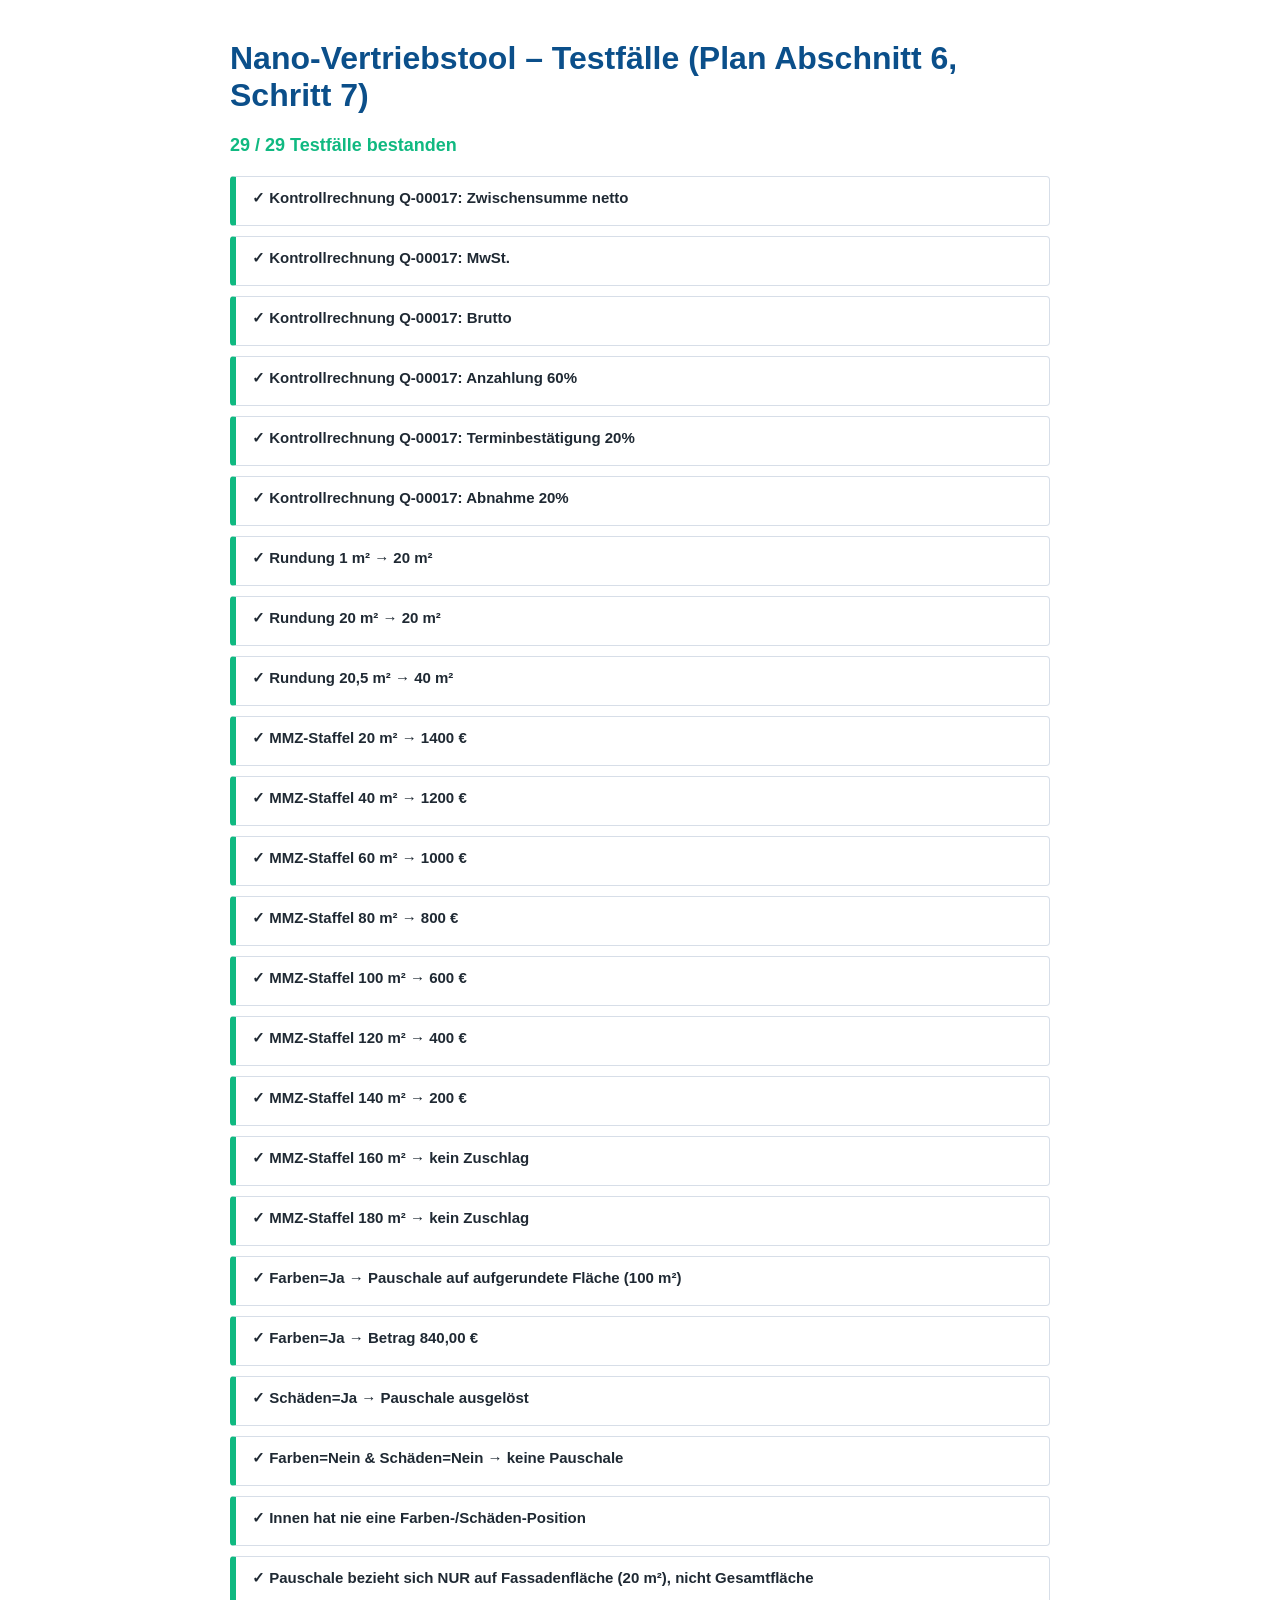
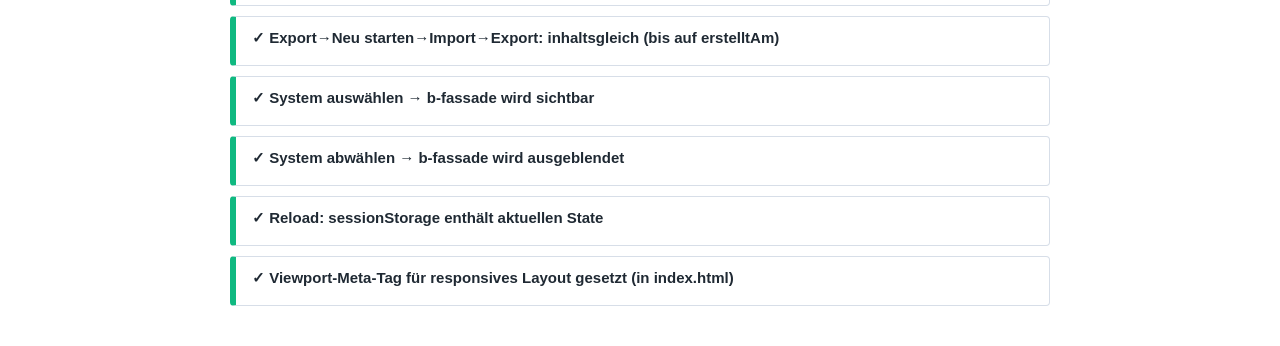
==== tests.html @ 20fb97a6 "fertig" ====
<!DOCTYPE html>
<html lang="de">
<head>
<meta charset="UTF-8" />
<title>Nano-Vertriebstool – Testfälle (Abschnitt 6, Schritt 7)</title>
<style>
  body { font-family: Arial, sans-serif; max-width: 820px; margin: 40px auto; color: #1f2933; }
  h1 { color: #0b4f8a; }
  .case { border: 1px solid #d7dee8; border-radius: 4px; padding: 12px 16px; margin-bottom: 10px; }
  .case.pass { border-left: 6px solid #10b981; }
  .case.fail { border-left: 6px solid #b91c1c; background: #fdecea; }
  .case h3 { margin: 0 0 6px; font-size: 15px; }
  .case pre { font-size: 12px; background: #f6f8fa; padding: 8px; overflow-x: auto; }
  #summary { font-weight: bold; font-size: 18px; margin: 20px 0; }
  /* App-DOM wird für den Import/Export-Testfall real gebootet, aber unsichtbar gehalten. */
  #app { position: absolute; left: -99999px; top: -99999px; }
</style>
</head>
<body>
  <h1>Nano-Vertriebstool – Testfälle (Plan Abschnitt 6, Schritt 7)</h1>
  <div id="summary">Läuft…</div>
  <div id="results"></div>

  <div id="app">
    <button id="save-icon"></button>
    <input type="file" id="json-upload-input" hidden />
    <div id="slides-container">
      <section class="slide" id="slide-titel" data-slide-id="titel">
        <input id="kunde-name"><input id="kunde-objekt">
        <input id="rech-name"><input id="rech-strasse"><input id="rech-plz"><input id="rech-ort"><input id="rech-land">
        <input id="liefer-name"><input id="liefer-strasse"><input id="liefer-plz"><input id="liefer-ort"><input id="liefer-land">
        <input type="checkbox" id="liefer-wie-rechnung" checked><div id="liefer-adresse-felder"></div>
        <button id="btn-angebot-laden"></button><div id="dropzone-titel"></div>
      </section>
      <section class="slide" id="slide-problem" data-slide-id="problem"><div id="problem-cards"></div></section>
      <section class="slide" id="slide-loesung" data-slide-id="loesung"><div id="kenndaten-grid"></div></section>
      <section class="slide" id="slide-uwert" data-slide-id="uwert"><div id="uwert-chart"></div><div id="uwert-footnote"></div></section>
      <section class="slide" id="slide-systeme" data-slide-id="systeme"><div id="systeme-cards"></div></section>
      <section class="slide" id="slide-ablauf" data-slide-id="ablauf"><div id="ablauf-steps"></div></section>
      <section class="slide" id="slide-b-fassade" data-slide-id="b-fassade" data-system="fassade">
        <input id="fassade-flaeche" type="number"><select id="fassade-untergrund"></select>
        <textarea id="fassade-hinweis"></textarea><input type="checkbox" id="fassade-vornach" checked>
        <div id="fassade-live"></div>
        <input type="radio" name="fassade-farben-ja" value="ja"><input type="radio" name="fassade-farben-ja" value="nein" checked>
        <div id="fassade-farben-anzahl-wrap"><input id="fassade-farben-anzahl" type="number"></div>
        <input type="radio" name="fassade-schaeden-ja" value="ja"><input type="radio" name="fassade-schaeden-ja" value="nein" checked>
        <div id="fassade-schaeden-desc-wrap"><input id="fassade-schaeden-desc"></div>
        <input type="radio" name="fassade-geruest-art" value="Nein" checked><input type="radio" name="fassade-geruest-art" value="Gerüst"><input type="radio" name="fassade-geruest-art" value="Steiger">
        <div id="fassade-geruest-m2-wrap"><input id="fassade-geruest-m2" type="number"></div>
        <input id="fassade-geschosse"><input type="checkbox" id="fassade-zugang-frei" checked>
      </section>
      <section class="slide" id="slide-b-innen" data-slide-id="b-innen" data-system="innen">
        <input id="innen-flaeche" type="number"><select id="innen-untergrund"></select>
        <textarea id="innen-hinweis"></textarea><input type="checkbox" id="innen-vornach" checked>
        <div id="innen-live"></div>
        <input type="radio" name="innen-bewohnt" value="ja" checked><input type="radio" name="innen-bewohnt" value="nein">
        <select id="innen-zugaenglich"><option value="ja">ja</option></select>
        <input type="checkbox" id="innen-decken">
        <input type="radio" name="innen-feuchte-ja" value="ja"><input type="radio" name="innen-feuchte-ja" value="nein" checked>
        <div id="innen-feuchte-desc-wrap"><input id="innen-feuchte-desc"></div>
        <input type="radio" name="innen-geruest-art" value="Nein" checked><input type="radio" name="innen-geruest-art" value="Gerüst"><input type="radio" name="innen-geruest-art" value="Steiger">
        <div id="innen-geruest-m2-wrap"><input id="innen-geruest-m2" type="number"></div>
      </section>
      <section class="slide" id="slide-b-dach" data-slide-id="b-dach" data-system="dach">
        <input id="dach-flaeche" type="number"><select id="dach-untergrund"></select>
        <textarea id="dach-hinweis"></textarea><input type="checkbox" id="dach-vornach" checked>
        <div id="dach-live"></div>
        <input type="radio" name="dach-form" value="Flachdach" checked><input type="radio" name="dach-form" value="geneigt">
        <input type="radio" name="dach-zugang" value="Nein" checked><input type="radio" name="dach-zugang" value="Gerüst"><input type="radio" name="dach-zugang" value="Steiger"><input type="radio" name="dach-zugang" value="PSA">
        <div id="dach-geruest-m2-wrap"><input id="dach-geruest-m2" type="number"></div>
        <div id="dach-psa-hinweis"></div>
        <input type="radio" name="dach-aufbauten-frei" value="ja" checked><input type="radio" name="dach-aufbauten-frei" value="nein">
        <div id="dach-aufbauten-hinweis-wrap"><input id="dach-aufbauten-hinweis"></div>
      </section>
      <section class="slide" id="slide-b-boden" data-slide-id="b-boden" data-system="boden">
        <input id="boden-flaeche" type="number"><select id="boden-untergrund"></select>
        <textarea id="boden-hinweis"></textarea><input type="checkbox" id="boden-vornach" checked>
        <div id="boden-live"></div>
        <select id="boden-nutzung"><option value="Wohnen">Wohnen</option></select>
        <input type="radio" name="boden-geraeumt" value="ja" checked><input type="radio" name="boden-geraeumt" value="nein">
        <input type="radio" name="boden-feuchte-ja" value="ja"><input type="radio" name="boden-feuchte-ja" value="nein" checked>
      </section>
      <section class="slide" id="slide-b-industrie" data-slide-id="b-industrie" data-system="industrie">
        <input id="industrie-flaeche" type="number"><select id="industrie-untergrund"></select>
        <textarea id="industrie-hinweis"></textarea><input type="checkbox" id="industrie-vornach" checked>
        <div id="industrie-live"></div>
        <select id="industrie-anwendung"><option value="Halle/Gebäudehülle">Halle</option></select>
        <input type="radio" name="industrie-temp-ja" value="ja"><input type="radio" name="industrie-temp-ja" value="nein" checked>
        <div id="industrie-temp-desc-wrap"><input id="industrie-temp-desc"></div>
        <select id="industrie-ausfuehrung"><option value="laufender Betrieb">lb</option></select>
        <input type="radio" name="industrie-geruest-art" value="Nein" checked><input type="radio" name="industrie-geruest-art" value="Gerüst"><input type="radio" name="industrie-geruest-art" value="Steiger">
        <div id="industrie-geruest-m2-wrap"><input id="industrie-geruest-m2" type="number"></div>
      </section>
      <section class="slide" id="slide-angebot" data-slide-id="angebot">
        <div id="import-banner"></div>
        <div id="angebot-rech-adresse"></div><div id="angebot-liefer-adresse"></div>
        <div id="angebot-positionen"></div><div id="angebot-summen"></div><div id="angebot-zahlungsplan"></div>
      </section>
      <section class="slide" id="slide-abschluss" data-slide-id="abschluss">
        <div id="abschluss-summary"></div>
        <button id="btn-json-download"></button><button id="btn-json-upload-abschluss"></button>
        <button id="btn-print"></button><button id="btn-neu-starten"></button>
      </section>
    </div>
    <nav>
      <button id="btn-zurueck"></button><div id="slide-dots"></div><button id="btn-weiter"></button>
    </nav>
  </div>

<script src="data.js"></script>
<script src="app.js"></script>
<script src="tests.js"></script>
</body>
</html>
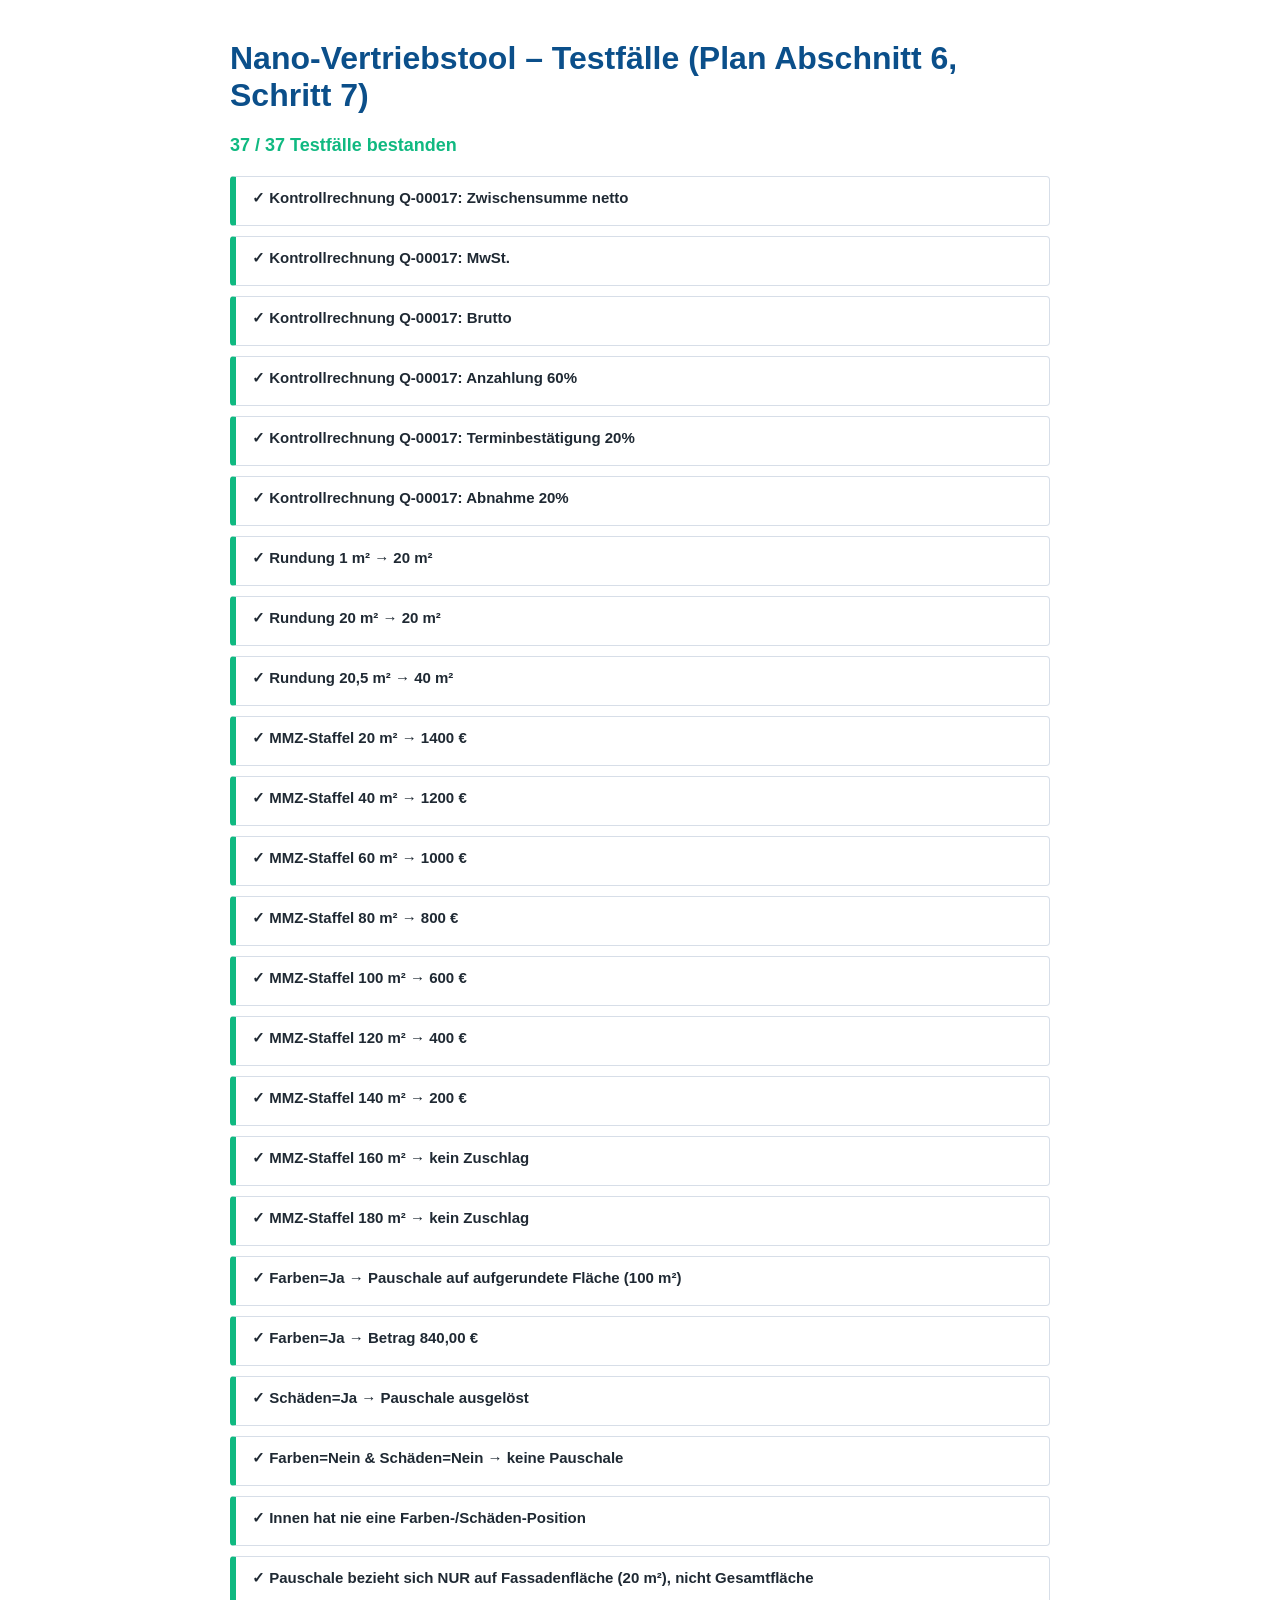
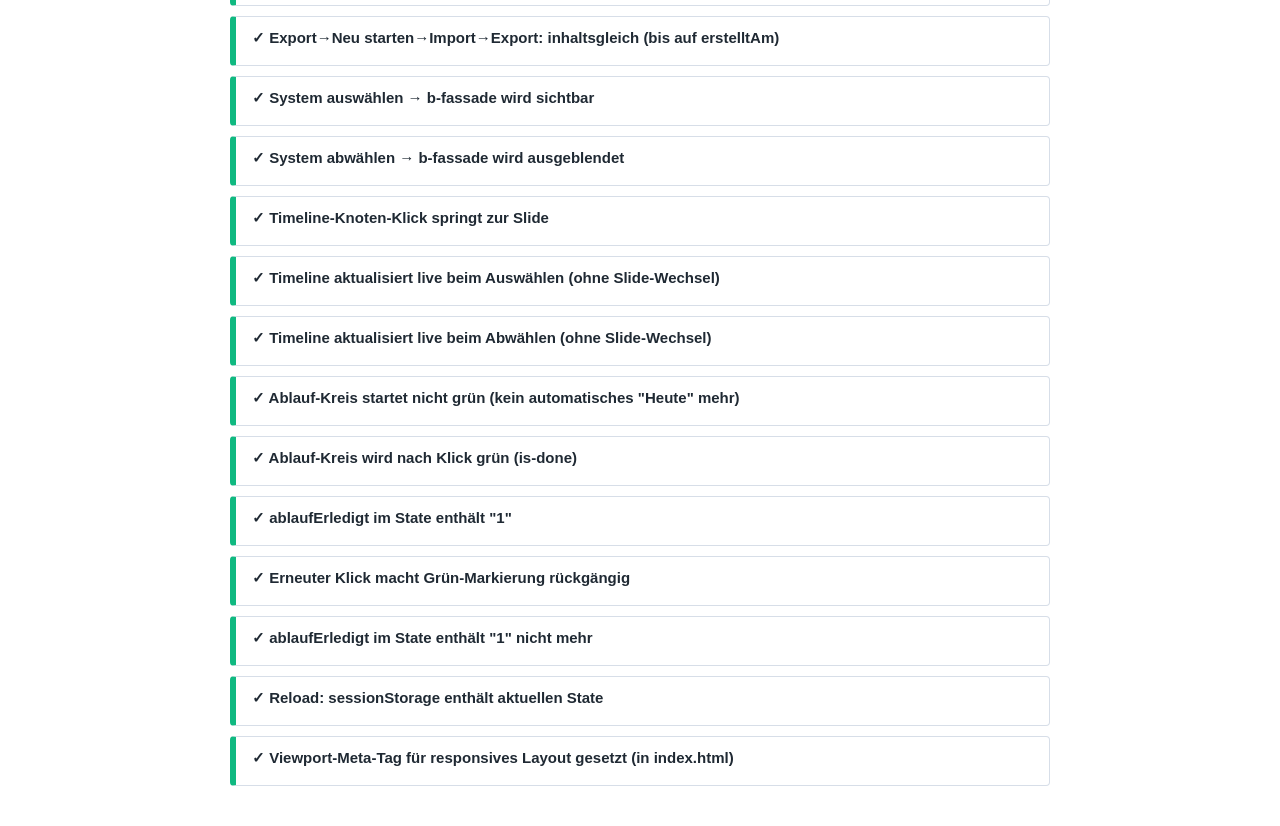
==== commit 7c774da3: "aktualisierung" ====
--- a/tests.html
+++ b/tests.html
@@ -23,9 +23,12 @@
 
   <div id="app">
     <button id="save-icon"></button>
+    <button id="arrow-prev"></button>
+    <button id="arrow-next"></button>
     <input type="file" id="json-upload-input" hidden />
     <div id="slides-container">
       <section class="slide" id="slide-titel" data-slide-id="titel">
+        <h1 id="claim-headline"></h1><p id="claim-subtitle"></p>
         <input id="kunde-name"><input id="kunde-objekt">
         <input id="rech-name"><input id="rech-strasse"><input id="rech-plz"><input id="rech-ort"><input id="rech-land">
         <input id="liefer-name"><input id="liefer-strasse"><input id="liefer-plz"><input id="liefer-ort"><input id="liefer-land">
@@ -107,8 +110,8 @@
     </nav>
   </div>
 
-<script src="data.js"></script>
-<script src="app.js"></script>
-<script src="tests.js"></script>
+<script src="data.js?v=14"></script>
+<script src="app.js?v=14"></script>
+<script src="tests.js?v=14"></script>
 </body>
 </html>
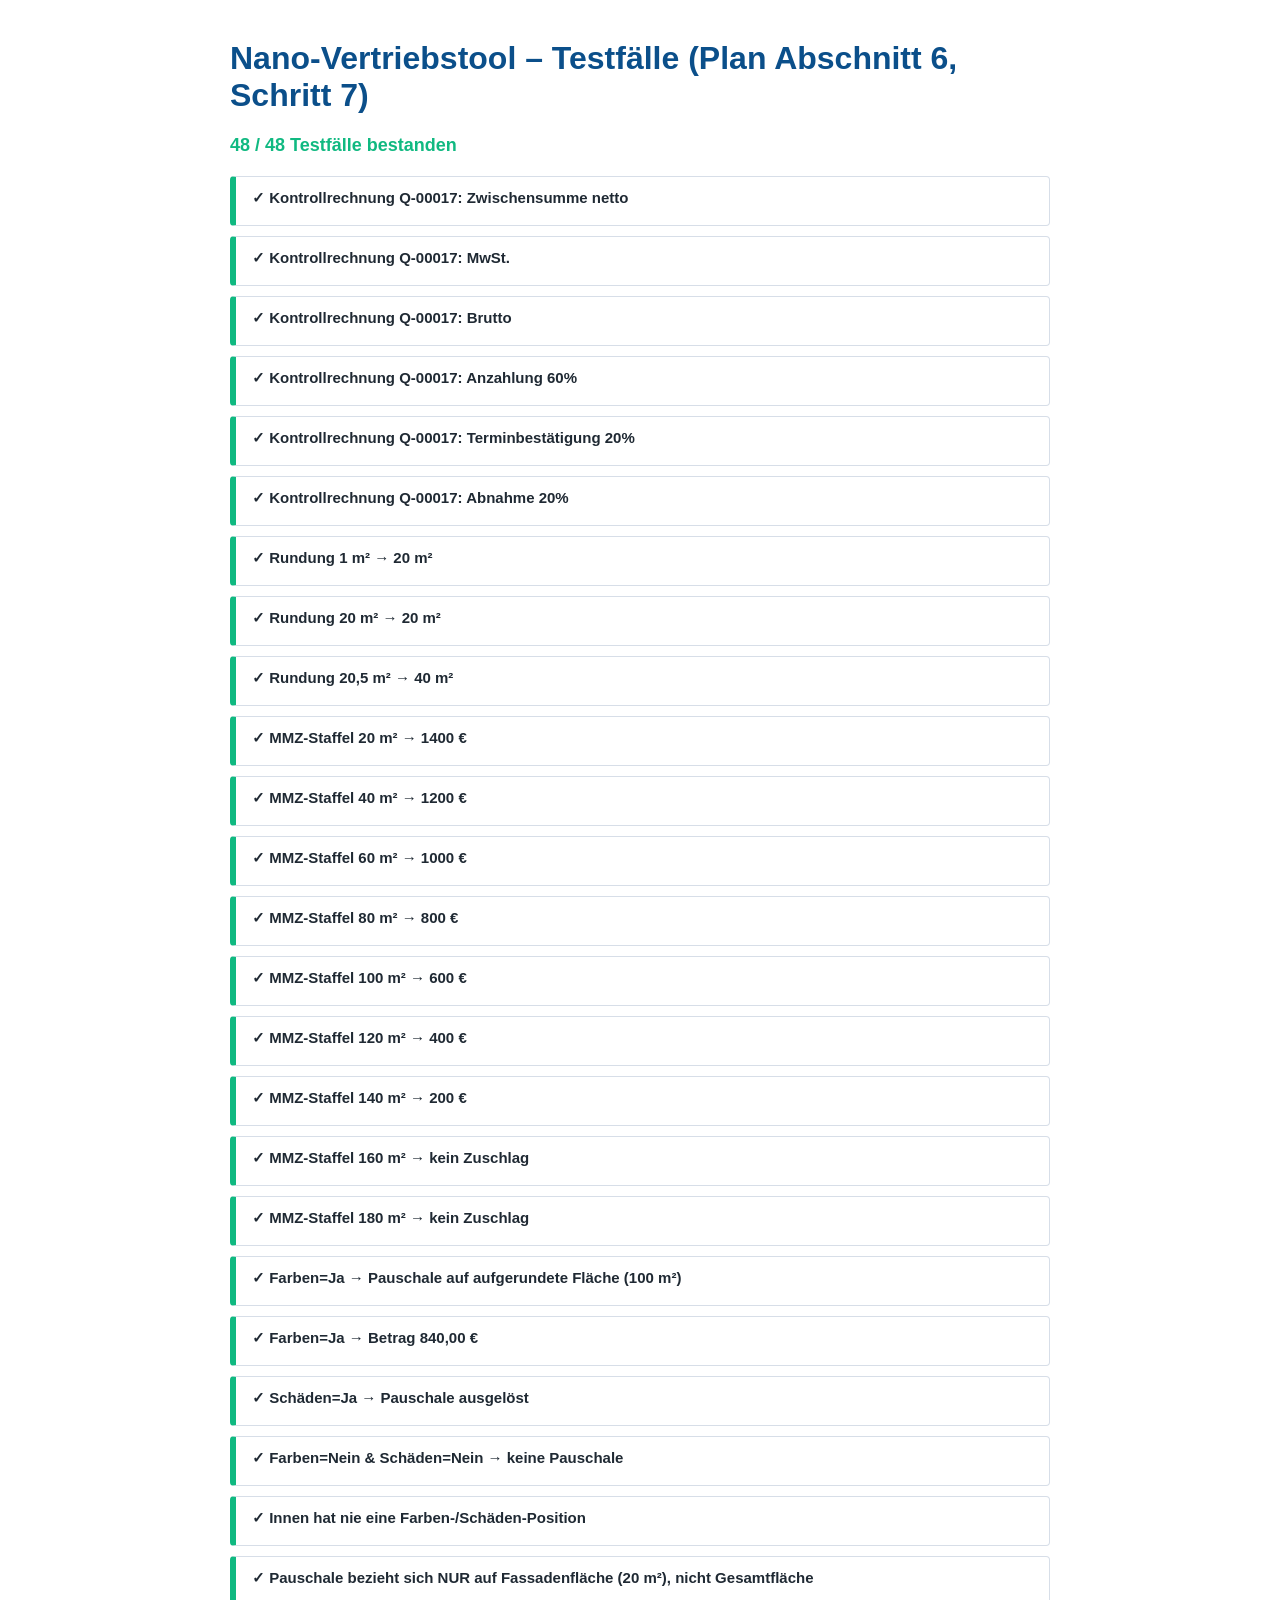
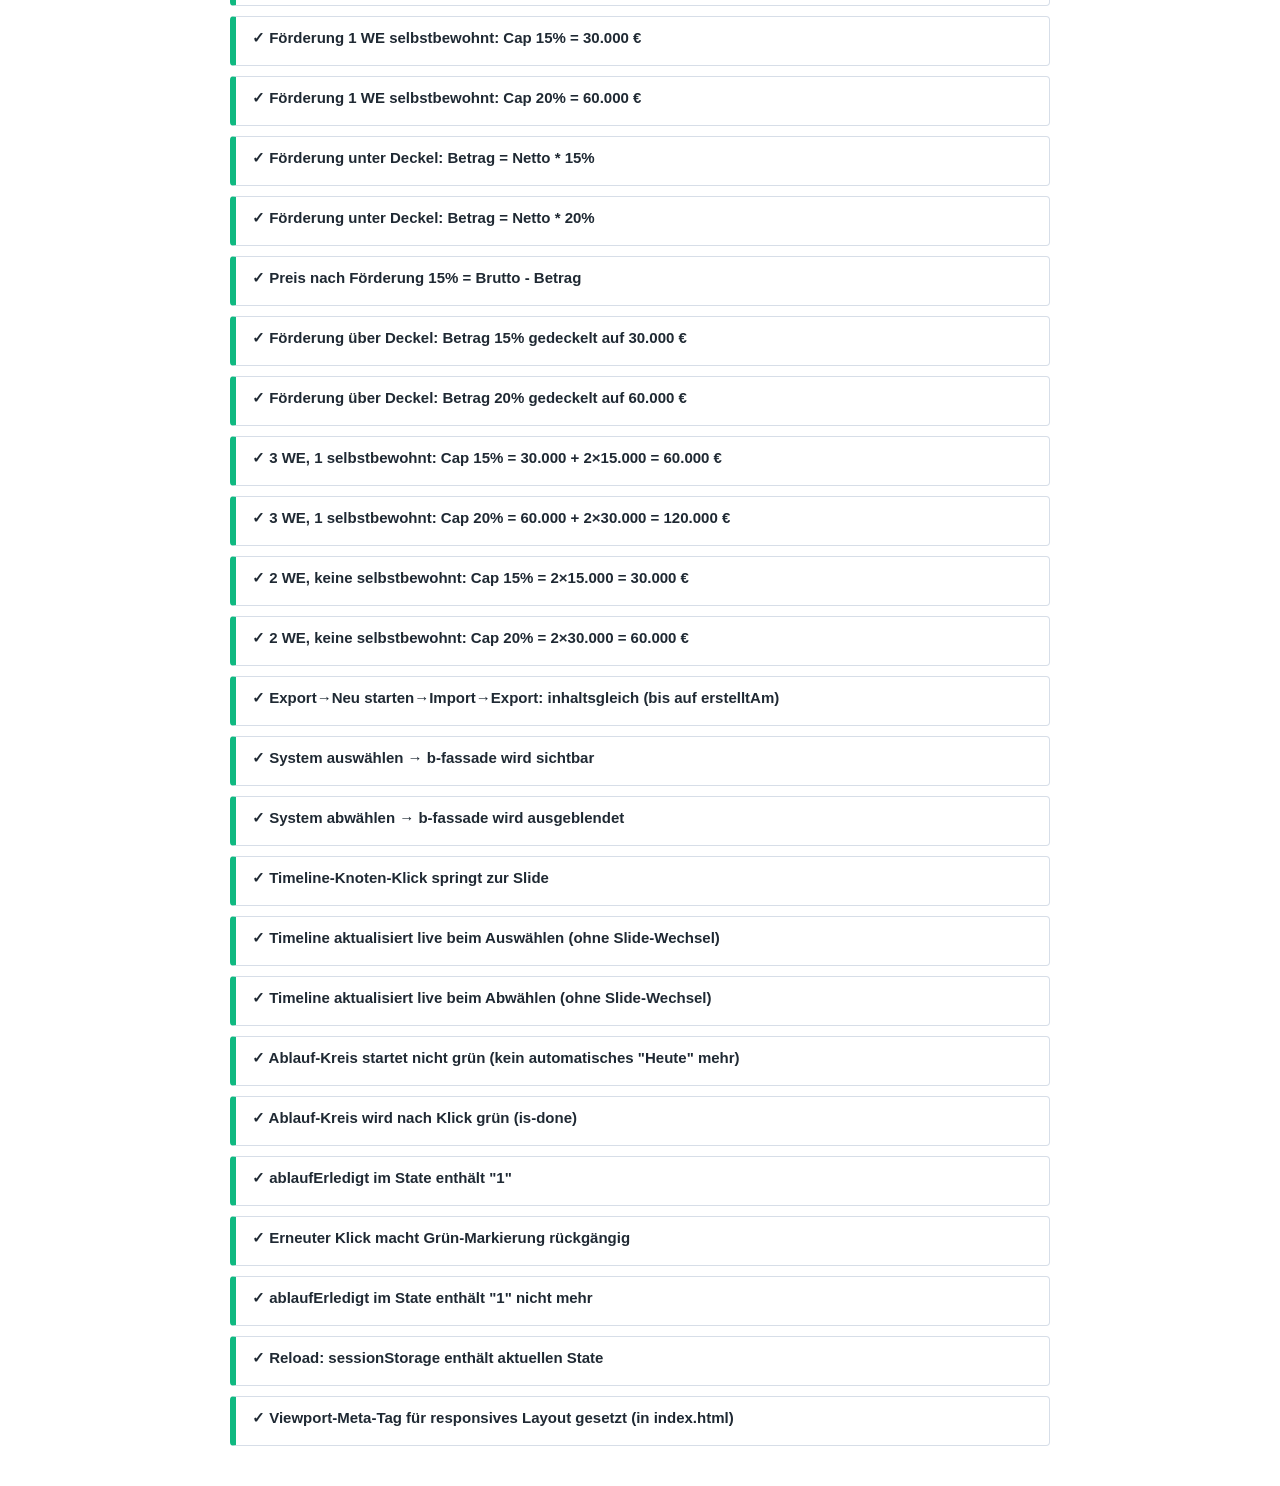
==== commit 7f1f0900: "update" ====
--- a/tests.html
+++ b/tests.html
@@ -38,6 +38,8 @@
       <section class="slide" id="slide-problem" data-slide-id="problem"><div id="problem-cards"></div></section>
       <section class="slide" id="slide-loesung" data-slide-id="loesung"><div id="kenndaten-grid"></div></section>
       <section class="slide" id="slide-uwert" data-slide-id="uwert"><div id="uwert-chart"></div><div id="uwert-footnote"></div></section>
+      <section class="slide" id="slide-vorteile" data-slide-id="vorteile"><div id="vorteile-cards"></div></section>
+      <section class="slide" id="slide-qualitaet" data-slide-id="qualitaet"><div id="qualitaet-cards"></div></section>
       <section class="slide" id="slide-systeme" data-slide-id="systeme"><div id="systeme-cards"></div></section>
       <section class="slide" id="slide-ablauf" data-slide-id="ablauf"><div id="ablauf-steps"></div></section>
       <section class="slide" id="slide-b-fassade" data-slide-id="b-fassade" data-system="fassade">
@@ -98,6 +100,7 @@
         <div id="import-banner"></div>
         <div id="angebot-rech-adresse"></div><div id="angebot-liefer-adresse"></div>
         <div id="angebot-positionen"></div><div id="angebot-summen"></div><div id="angebot-zahlungsplan"></div>
+        <input type="number" id="foerderung-we" value="1"><input type="checkbox" id="foerderung-selbstbewohnt" checked><div id="foerderung-grid"></div>
       </section>
       <section class="slide" id="slide-abschluss" data-slide-id="abschluss">
         <div id="abschluss-summary"></div>
@@ -110,8 +113,8 @@
     </nav>
   </div>
 
-<script src="data.js?v=14"></script>
-<script src="app.js?v=14"></script>
-<script src="tests.js?v=14"></script>
+<script src="data.js?v=25"></script>
+<script src="app.js?v=25"></script>
+<script src="tests.js?v=25"></script>
 </body>
 </html>
